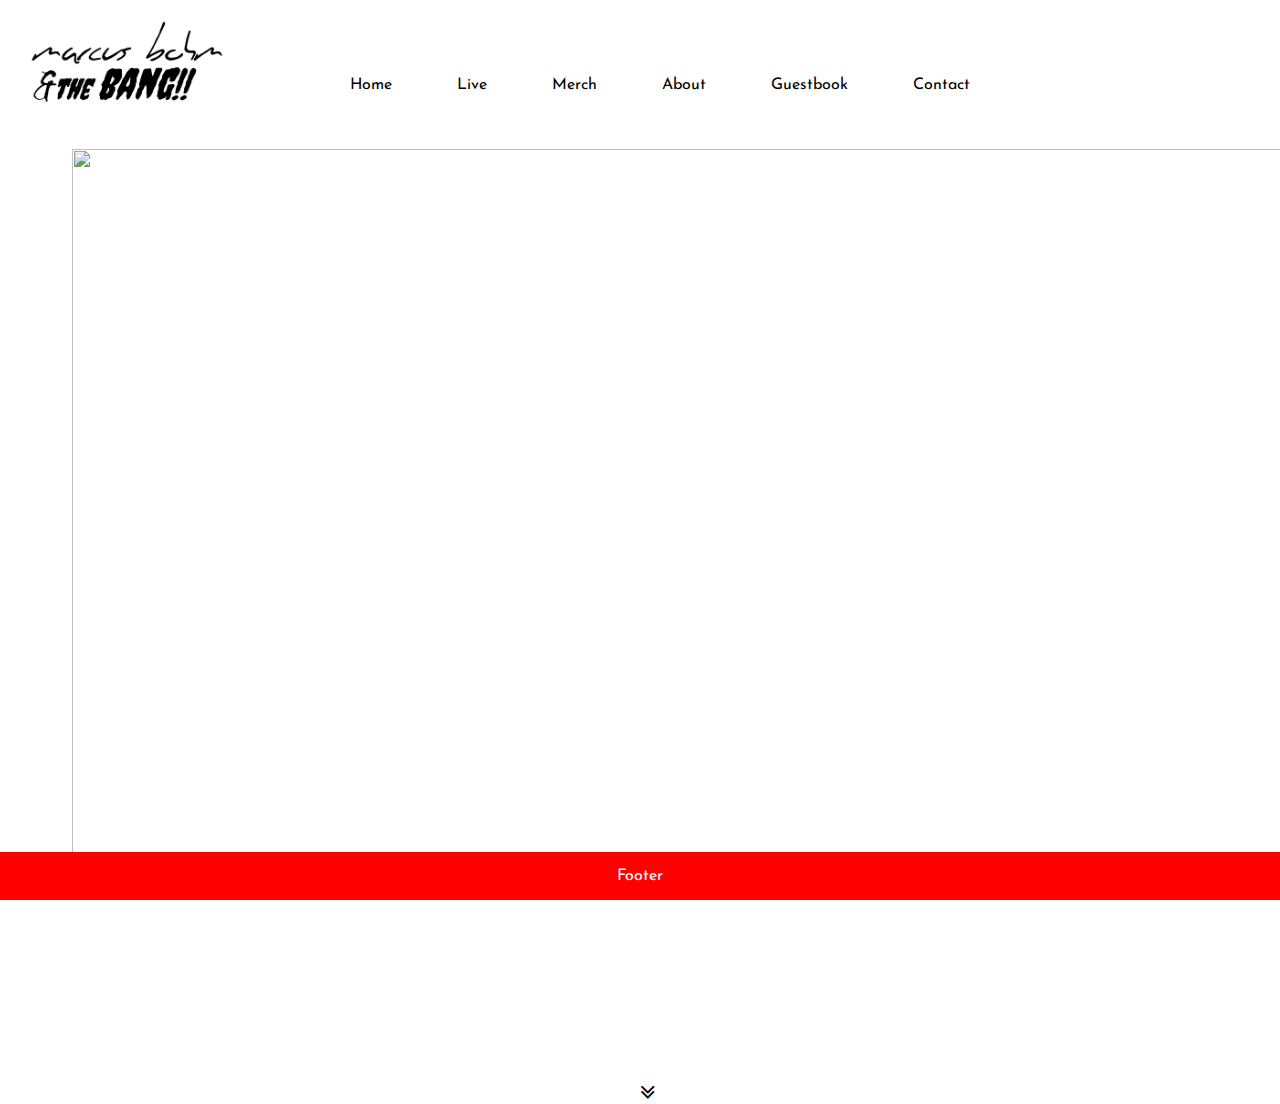
==== index.html @ 0479ee02 "footer etc" ====
<!DOCTYPE html>
<html lang="en">
  <head>
    <meta charset="utf-8">
		<meta name="viewport" content="width=device-width, initial-scale=1.0">
		<meta name="description" content="Marcus Bohm & the Bang official homepage.">
		<meta name="keywords" content="artist, music, swedish">
		<script type="text/javascript" src="https://code.jquery.com/jquery-1.7.1.min.js"></script>
		<script src="script.js" type="text/javascript"></script>
    <title>MB	&amp; the Bang</title>
		<link rel="stylesheet" href="https://cdnjs.cloudflare.com/ajax/libs/font-awesome/4.7.0/css/font-awesome.min.css">	
		<link rel="icon" type="image/png" href="favicon-32x32.png" sizes="32x32" />
		<link rel="stylesheet" type="text/css" href="style.css">
		<link rel="icon" type="image/png" href="favicon-16x16.png" sizes="16x16" />	
  </head>
	
  <body>
		<div id="wrapper">
			<header>
				<!--<div class="container">-->
				<a href="index.html"><img src="Pics/banglogo4.jpg" style="width: 200px; height: 100px;"/></a>
					<!--</div>-->
			</header>

			
			<ul id="nav">
				<li><a href="index.html" class="home">Home</a></li>
				<li><a href="live.html" class="live">Live</a></li>
				<li><a href="merch.html" class="merch">Merch</a></li>
				<li><a href="about.html" class="about">About</a></li>
				<li><a href="guestbook.html" class="guestbook">Guestbook</a></li>
				<li><a href="contact.html" class="contact">Contact</a></li>
			</ul>
			
			
				<div class="mySlides">
					<img class="slidePics" src="Pics/soffa.jpg"/>
					<img class="slidePics" src="Pics/Marcus194.jpg"/>
					<img class="slidePics" src="Pics/Marcus123.jpg"/>
					<img class="slidePics" src="Pics/Marcus171.jpg"/>
				</div>
			
			<!--<h1 class="centered">Välkommen till Marcus Bohm &amp; the Bang!!</h1>-->
		</div>
		
		<i class="fa fa-angle-double-down" id="arrowDown"></i>
		
		<!--<div class="album56">
		</div>
		<div class="comingsoon">
		</div>

		<footer>COPYRIGHT © <br>MARCUS BOHM &amp; THE BANG 2018</footer>-->

		<div class="footer">
  			<p>Footer</p>
		</div>
		
		
		
  </body>
</html>
---- style.css ----
@import url('https://fonts.googleapis.com/css?family=Josefin+Sans');
@import url('https://fonts.googleapis.com/css?family=Creepster');


body {
	overflow: auto;
	font-family: "Josefin Sans";	
	
}

#aboutText {
	text-align: left;
	justify-content: center;
	width: 42%;
	display: inline-block;
	margin-top: 50px;
}

#aboutPic {
	display: block;
	margin-left: 10%;
	margin-right: 30px;
	float: left;
	margin-top: 10px;
	
}

#entryInput {
	height: 105px;
	width: 200px;
}


.albums {
  width: 15vw;
  height: 15vw;
	border: 2px solid red;
	margin-top: 50%;
	margin-left: 33%;
}

.comingsoon {
  width: 15vw;
  height: 15vw;
	border: 2px solid grey;
	margin-top: 50%;
	margin-right: 33%;
}

p {
	
}

#wrapper {
	margin: 0 auto;
	max-width: 100%;
	width: 98%;
	
}

header {
	min-height: 50px;
	padding: 5px;
	font-family: "Josefin Sans";
}

#nav {
	text-align: center;
	margin-top: -45px;
}
#nav li {
	display: inline;
}

#nav a {
	text-decoration: none; 
	padding:0 30px;
	color: black;
}

/*a:hover, .active {
	color: plum;
}*/

#nav a:active, #nav a:focus, #nav a:hover {
	color: #bd615e; 
}

#nav a.highlite {
	color: #bd615e;
}

.mySlides {
  top: 5;
  z-index: -1;
	opacity: 1;
}

.slidePics {
	width: 1350px;
	height: 740px;
	position: absolute;
	border-radius: 4px;
	padding: 40px 0;
	margin-left: 4%;
}

.centered {
	position: absolute;
	top: 50%;
	left: 50%;
	transform: translate(-50%, -50%);
	font-family: "Creepster";
	font-style: italic;
	color: plum;
	font-size: 45px;
}

#arrowDown {
  position: absolute;
  top: 120%;
  left: 50%;
	font-size: 24px;
}

h1 {
	margin-top: 3%;
	text-align: center;
	font-family: "Creepster"
}

iframe {
	margin-left: 40%;
}

table {
    width: 100%;
    text-align: center;
    display: inline-table;
    border-collapse: collapse;
    
}

table, th, td {
    border: 1px solid black;
   
}

td {
    padding: 10px;
}

th {
    height: 40px;
    background-color: #BD615E;
    font-size: 18px;
}

.footer {
   position: fixed;
   left: 0;
   bottom: 0;
   width: 100%;
   background-color: red;
   color: white;
   text-align: center;
}
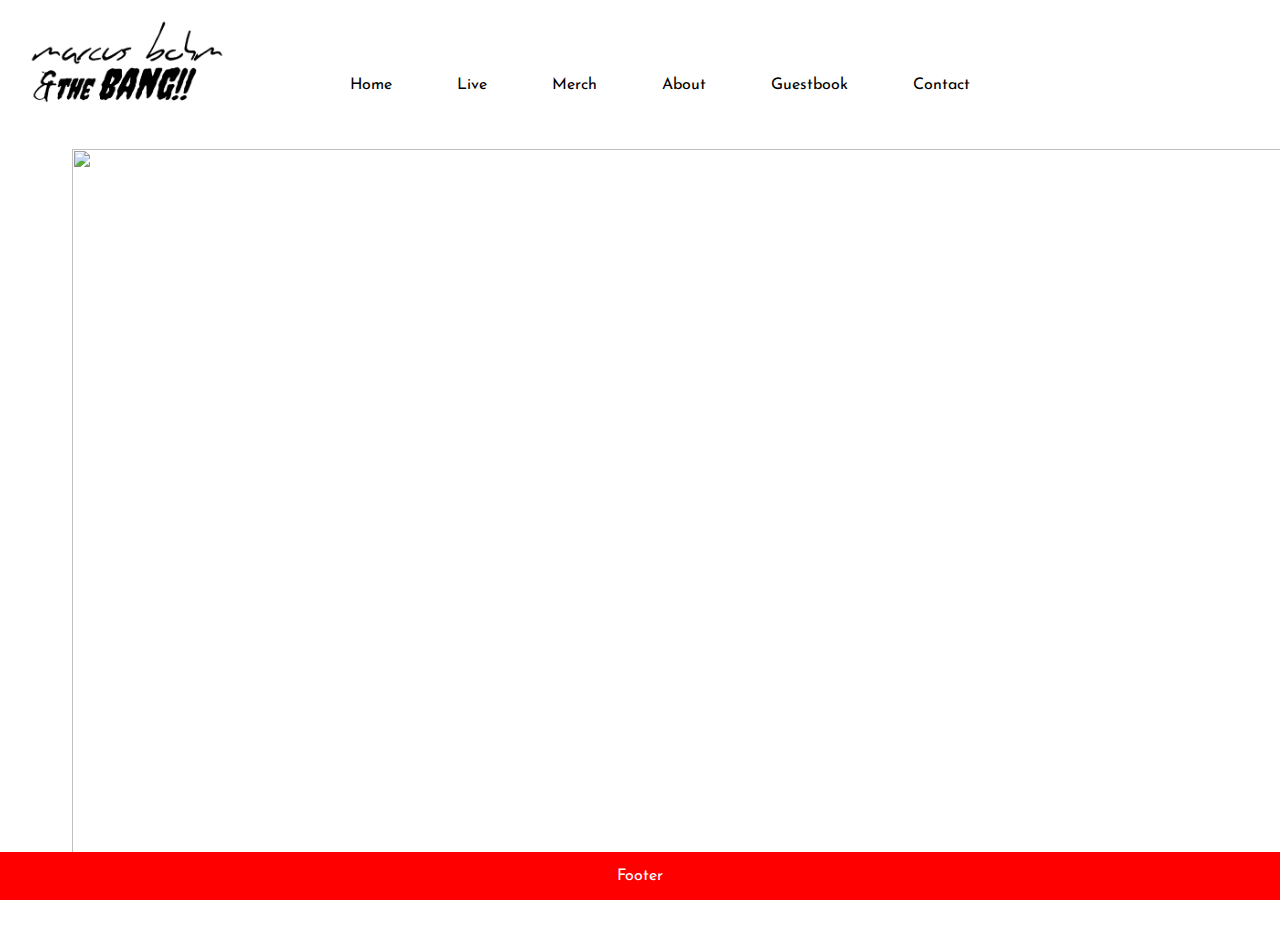
==== commit cfe7f6af: "slider" ====
--- a/index.html
+++ b/index.html
@@ -5,7 +5,7 @@
 		<meta name="viewport" content="width=device-width, initial-scale=1.0">
 		<meta name="description" content="Marcus Bohm & the Bang official homepage.">
 		<meta name="keywords" content="artist, music, swedish">
-		<script type="text/javascript" src="https://code.jquery.com/jquery-1.7.1.min.js"></script>
+		<script type="text/javascript" src="http://code.jquery.com/jquery-1.7.1.min.js"></script>
 		<script src="script.js" type="text/javascript"></script>
     <title>MB	&amp; the Bang</title>
 		<link rel="stylesheet" href="https://cdnjs.cloudflare.com/ajax/libs/font-awesome/4.7.0/css/font-awesome.min.css">	
@@ -43,9 +43,9 @@
 			<!--<h1 class="centered">Välkommen till Marcus Bohm &amp; the Bang!!</h1>-->
 		</div>
 		
-		<i class="fa fa-angle-double-down" id="arrowDown"></i>
+		<!--<i class="fa fa-angle-double-down" id="arrowDown"></i>
 		
-		<!--<div class="album56">
+		<div class="album56">
 		</div>
 		<div class="comingsoon">
 		</div>
--- a/style.css
+++ b/style.css
@@ -118,7 +118,7 @@
 
 #arrowDown {
   position: absolute;
-  top: 120%;
+  bottom: 120%;
   left: 50%;
 	font-size: 24px;
 }
@@ -157,7 +157,7 @@
 }
 
 .footer {
-   position: fixed;
+   position: absolute;
    left: 0;
    bottom: 0;
    width: 100%;
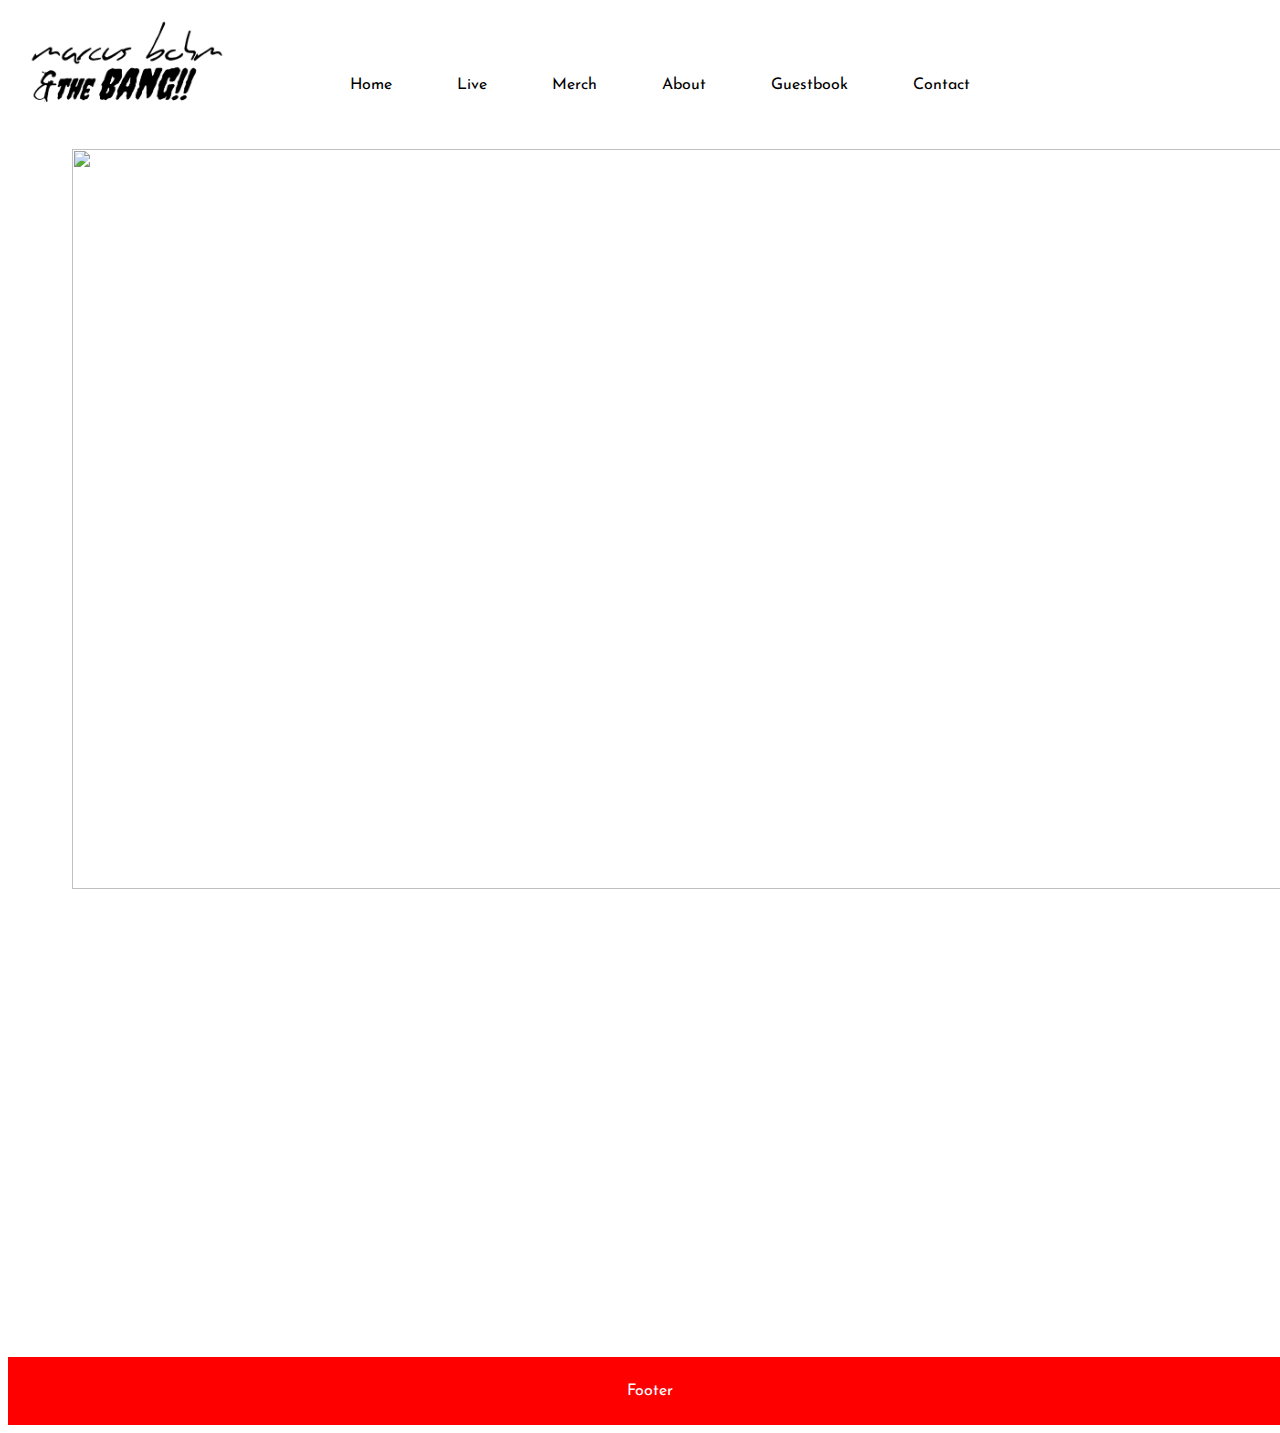
==== commit fbc2e78d: "https" ====
--- a/index.html
+++ b/index.html
@@ -5,7 +5,7 @@
 		<meta name="viewport" content="width=device-width, initial-scale=1.0">
 		<meta name="description" content="Marcus Bohm & the Bang official homepage.">
 		<meta name="keywords" content="artist, music, swedish">
-		<script type="text/javascript" src="http://code.jquery.com/jquery-1.7.1.min.js"></script>
+		<script type="text/javascript" src="https://code.jquery.com/jquery-1.7.1.min.js"></script>
 		<script src="script.js" type="text/javascript"></script>
     <title>MB	&amp; the Bang</title>
 		<link rel="stylesheet" href="https://cdnjs.cloudflare.com/ajax/libs/font-awesome/4.7.0/css/font-awesome.min.css">	
--- a/style.css
+++ b/style.css
@@ -157,11 +157,12 @@
 }
 
 .footer {
-   position: absolute;
-   left: 0;
-   bottom: 0;
-   width: 100%;
-   background-color: red;
-   color: white;
-   text-align: center;
+	margin-top: 100%;
+	left: 0;
+	bottom: 0;
+	width: 100%;
+	background-color: red;
+	color: white;
+	text-align: center;
+	padding: 10px;
 }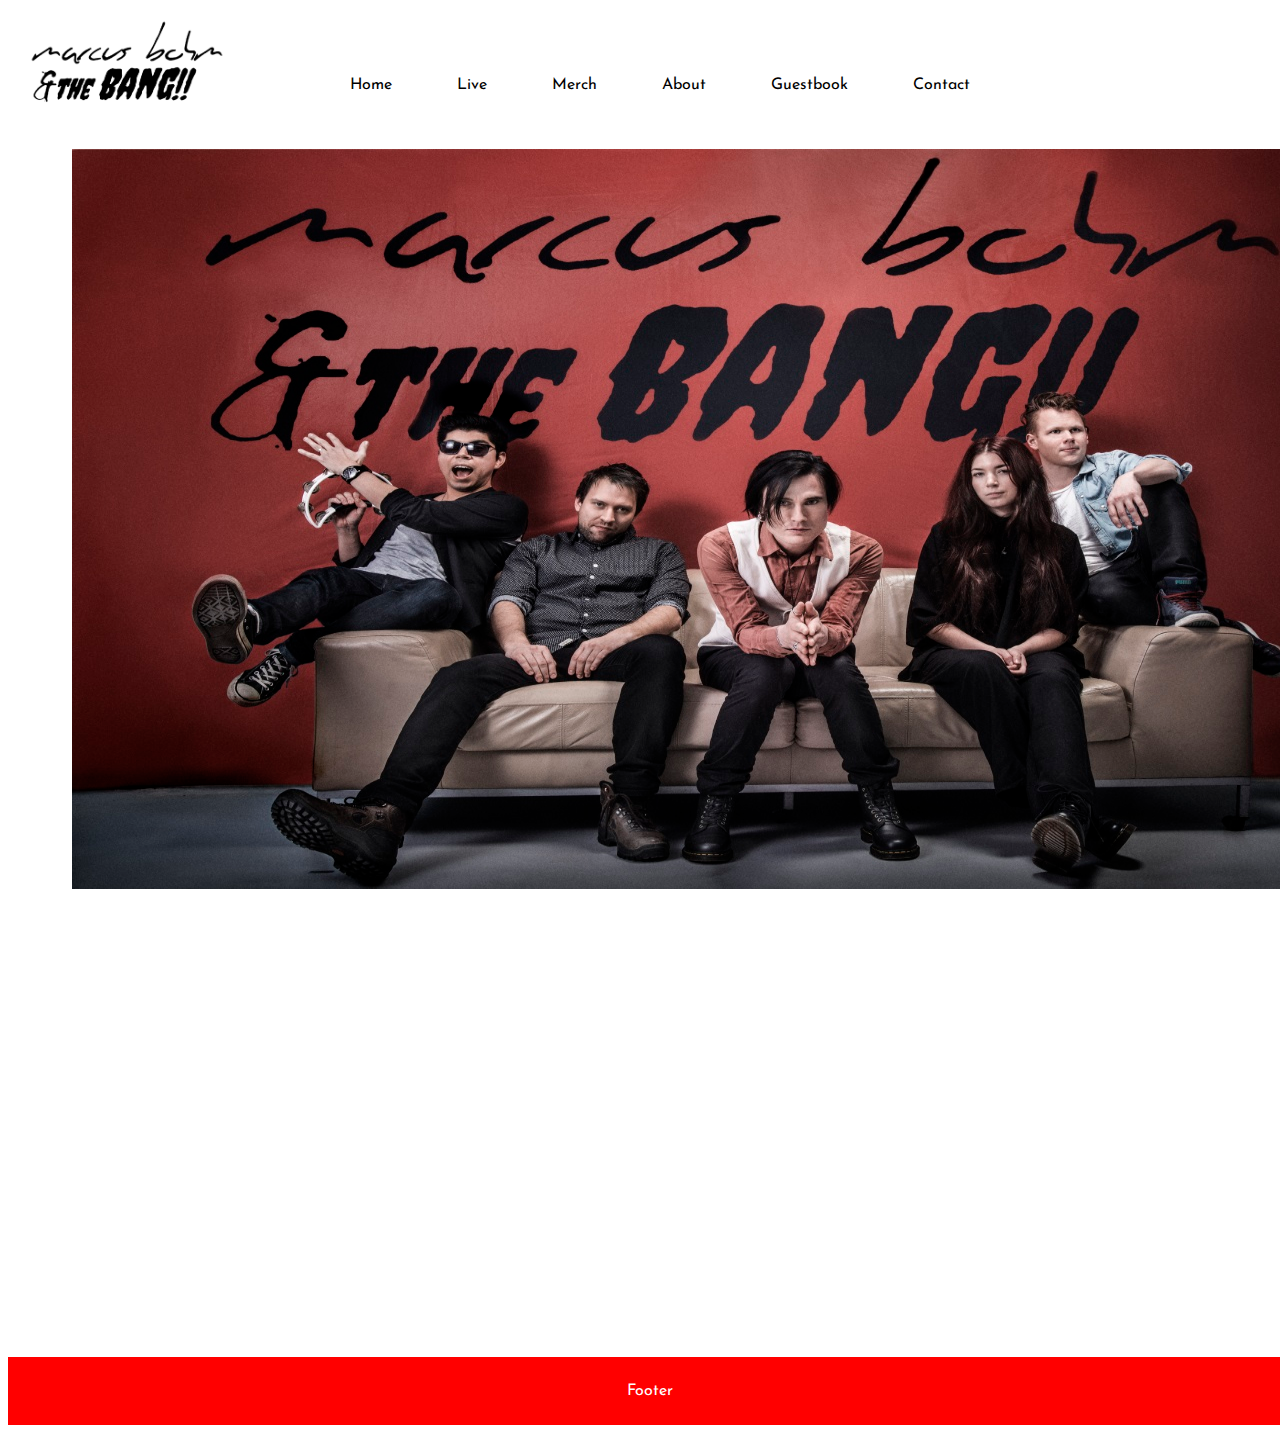
==== commit 0d94788d: "image sizes" ====
--- a/index.html
+++ b/index.html
@@ -34,10 +34,10 @@
 			
 			
 				<div class="mySlides">
-					<img class="slidePics" src="Pics/soffa.jpg"/>
-					<img class="slidePics" src="Pics/Marcus194.jpg"/>
-					<img class="slidePics" src="Pics/Marcus123.jpg"/>
-					<img class="slidePics" src="Pics/Marcus171.jpg"/>
+					<img class="slidePics" src="Pics/mindreSoffa.jpg"/>
+					<img class="slidePics" src="Pics/mindreMarcus123.jpg"/>
+					<img class="slidePics" src="Pics/mindreMarcus194.jpg"/>
+					<img class="slidePics" src="Pics/mindreMarcus123.jpg"/>
 				</div>
 			
 			<!--<h1 class="centered">Välkommen till Marcus Bohm &amp; the Bang!!</h1>-->
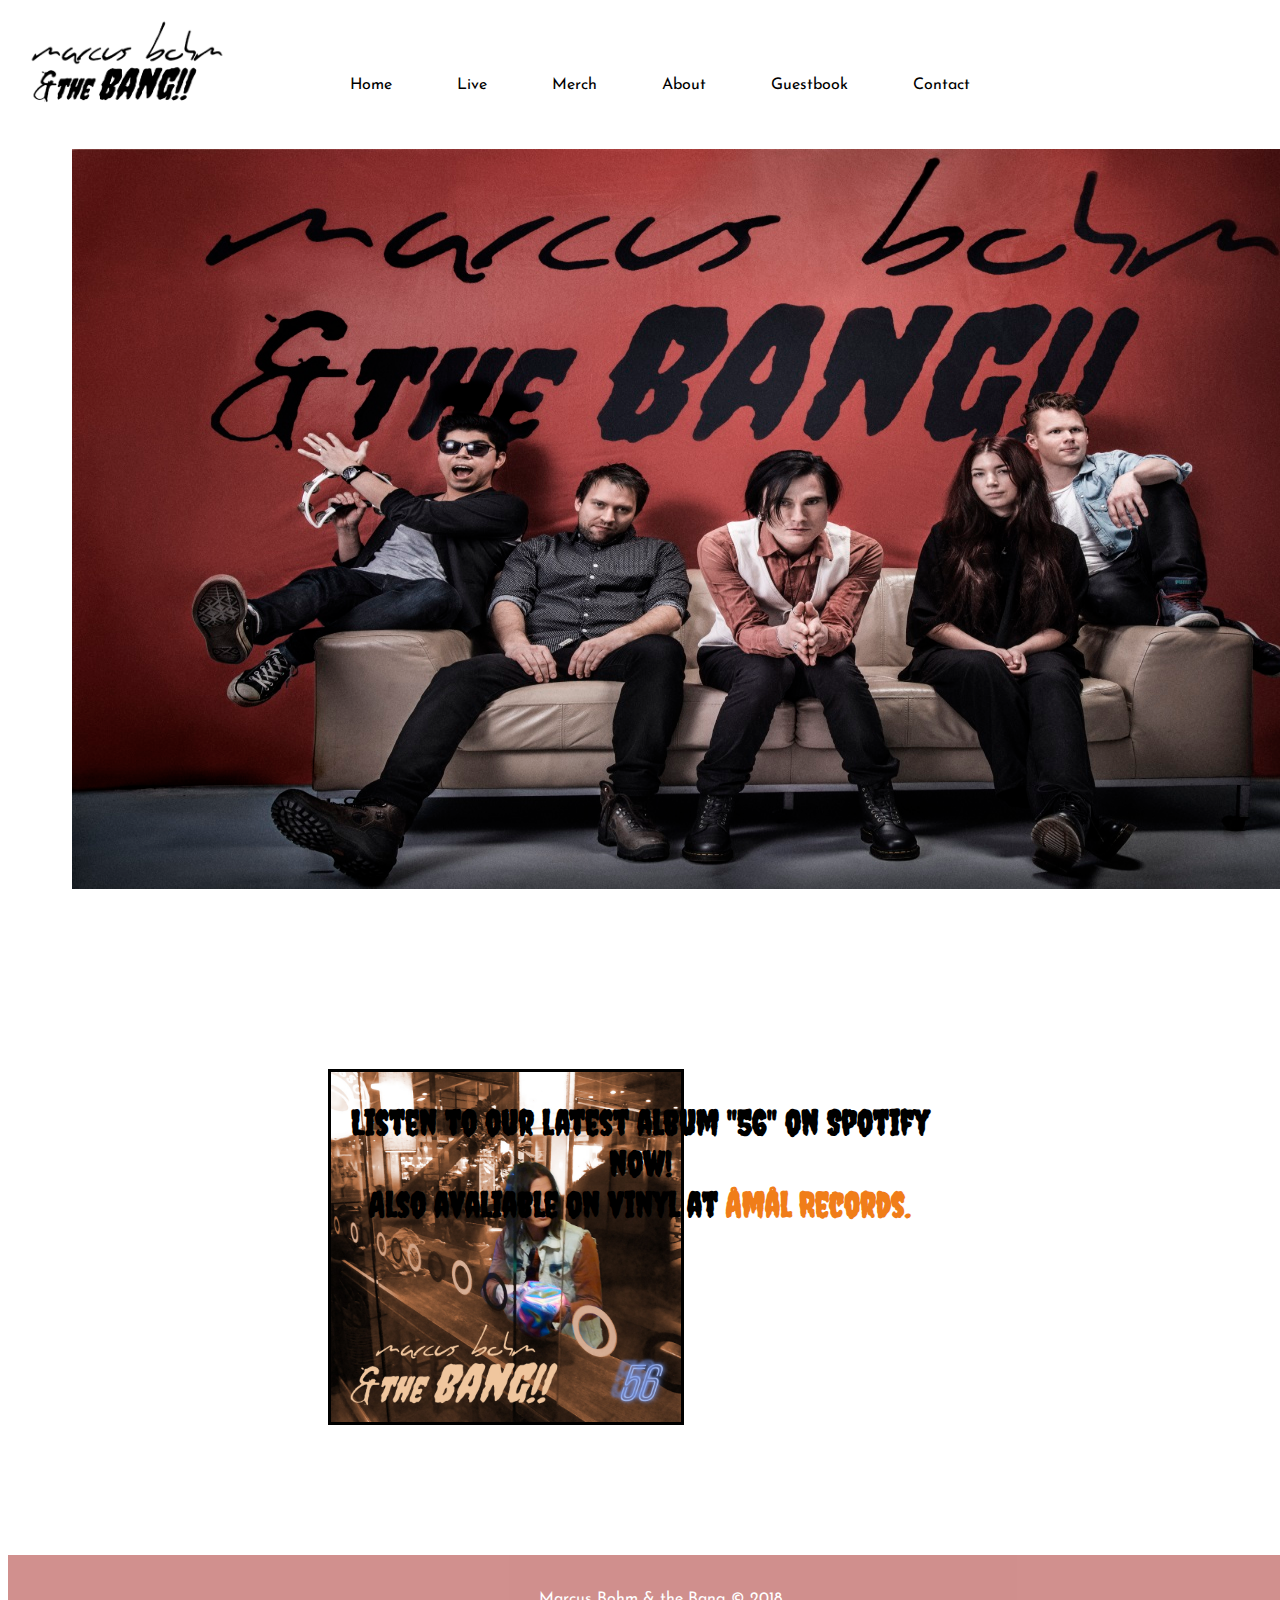
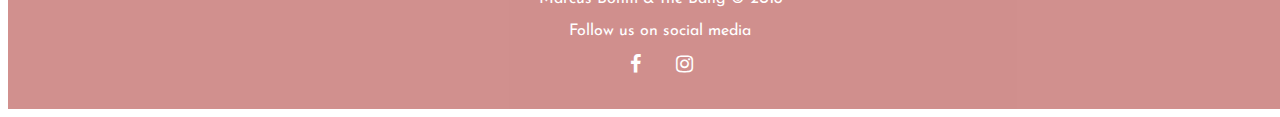
==== commit 553e5e97: "new stuff" ====
--- a/index.html
+++ b/index.html
@@ -8,7 +8,7 @@
 		<script type="text/javascript" src="https://code.jquery.com/jquery-1.7.1.min.js"></script>
 		<script src="script.js" type="text/javascript"></script>
     <title>MB	&amp; the Bang</title>
-		<link rel="stylesheet" href="https://cdnjs.cloudflare.com/ajax/libs/font-awesome/4.7.0/css/font-awesome.min.css">	
+		<link rel="stylesheet" href="https://cdnjs.cloudflare.com/ajax/libs/font-awesome/4.7.0/css/font-awesome.min.css">
 		<link rel="icon" type="image/png" href="favicon-32x32.png" sizes="32x32" />
 		<link rel="stylesheet" type="text/css" href="style.css">
 		<link rel="icon" type="image/png" href="favicon-16x16.png" sizes="16x16" />	
@@ -40,20 +40,19 @@
 					<img class="slidePics" src="Pics/mindreMarcus123.jpg"/>
 				</div>
 			
-			<!--<h1 class="centered">Välkommen till Marcus Bohm &amp; the Bang!!</h1>-->
+			<h1 class="centered">Listen to our latest album "56" on Spotify now!<br>
+				Also avaliable on vinyl at <a href="http://amalrecords.se/produkt/marcus-bohm-and-the-bang-56/" class="amal">Åmål Records.</a></h1>
 		</div>
 		
-		<!--<i class="fa fa-angle-double-down" id="arrowDown"></i>
-		
-		<div class="album56">
-		</div>
-		<div class="comingsoon">
-		</div>
-
-		<footer>COPYRIGHT © <br>MARCUS BOHM &amp; THE BANG 2018</footer>-->
+		<img src="Pics/front.jpg" style="heigt: 350px; width: 350px; margin-top: 60em; margin-left: 20em; display: inline-block; border: 3px solid black;">
+		<iframe src="https://open.spotify.com/embed/artist/5SAvjJWb6wZNB3fXhRpN2u" width="350" height="350" frameborder="0" allowtransparency="true" style="margin-top: 60em; margin-left: 10em; display: inline-block;"></iframe>
 
 		<div class="footer">
-  			<p>Footer</p>
+  			<p>Marcus Bohm &amp; the Bang &copy; 2018</p>
+				Follow us on social media<br>
+			<a href="https://sv-se.facebook.com/mbandthebang/" class="fa fa-facebook"></a>
+			<a href="#" class="fa fa-instagram"></a>
+			
 		</div>
 		
 		
--- a/style.css
+++ b/style.css
@@ -3,7 +3,8 @@
 
 
 body {
-	overflow: auto;
+	overflow-x: hidden;
+  overflow-y: scroll;
 	font-family: "Josefin Sans";	
 	
 }
@@ -31,7 +32,7 @@
 }
 
 
-.albums {
+/*.albums {
   width: 15vw;
   height: 15vw;
 	border: 2px solid red;
@@ -45,7 +46,7 @@
 	border: 2px solid grey;
 	margin-top: 50%;
 	margin-right: 33%;
-}
+}*/
 
 p {
 	
@@ -106,14 +107,22 @@
 }
 
 .centered {
+	text-decoration: none;
 	position: absolute;
-	top: 50%;
+	top: 125%;
 	left: 50%;
 	transform: translate(-50%, -50%);
 	font-family: "Creepster";
-	font-style: italic;
-	color: plum;
-	font-size: 45px;
+	font-size: 35px;
+}
+
+.amal {
+	text-decoration: none; 
+	color: #F07D19;
+}
+
+.amal:hover {
+	opacity: 0.5;
 }
 
 #arrowDown {
@@ -156,13 +165,31 @@
     font-size: 18px;
 }
 
+.fa {
+  padding: 10px;
+  font-size: 20px;
+  width: 20px;
+  text-align: center;
+  text-decoration: none;
+  margin: 5px 2px;
+}
+
+.fa:hover {
+    opacity: 0.7;
+}
+
+.fa-facebook, .fa-instagram {
+  color: white;
+}
+
 .footer {
-	margin-top: 100%;
+	margin-top: 10%;
 	left: 0;
 	bottom: 0;
 	width: 100%;
-	background-color: red;
+	background-color: #bd615e;
 	color: white;
 	text-align: center;
-	padding: 10px;
+	padding: 20px;
+	opacity: 0.7;
 }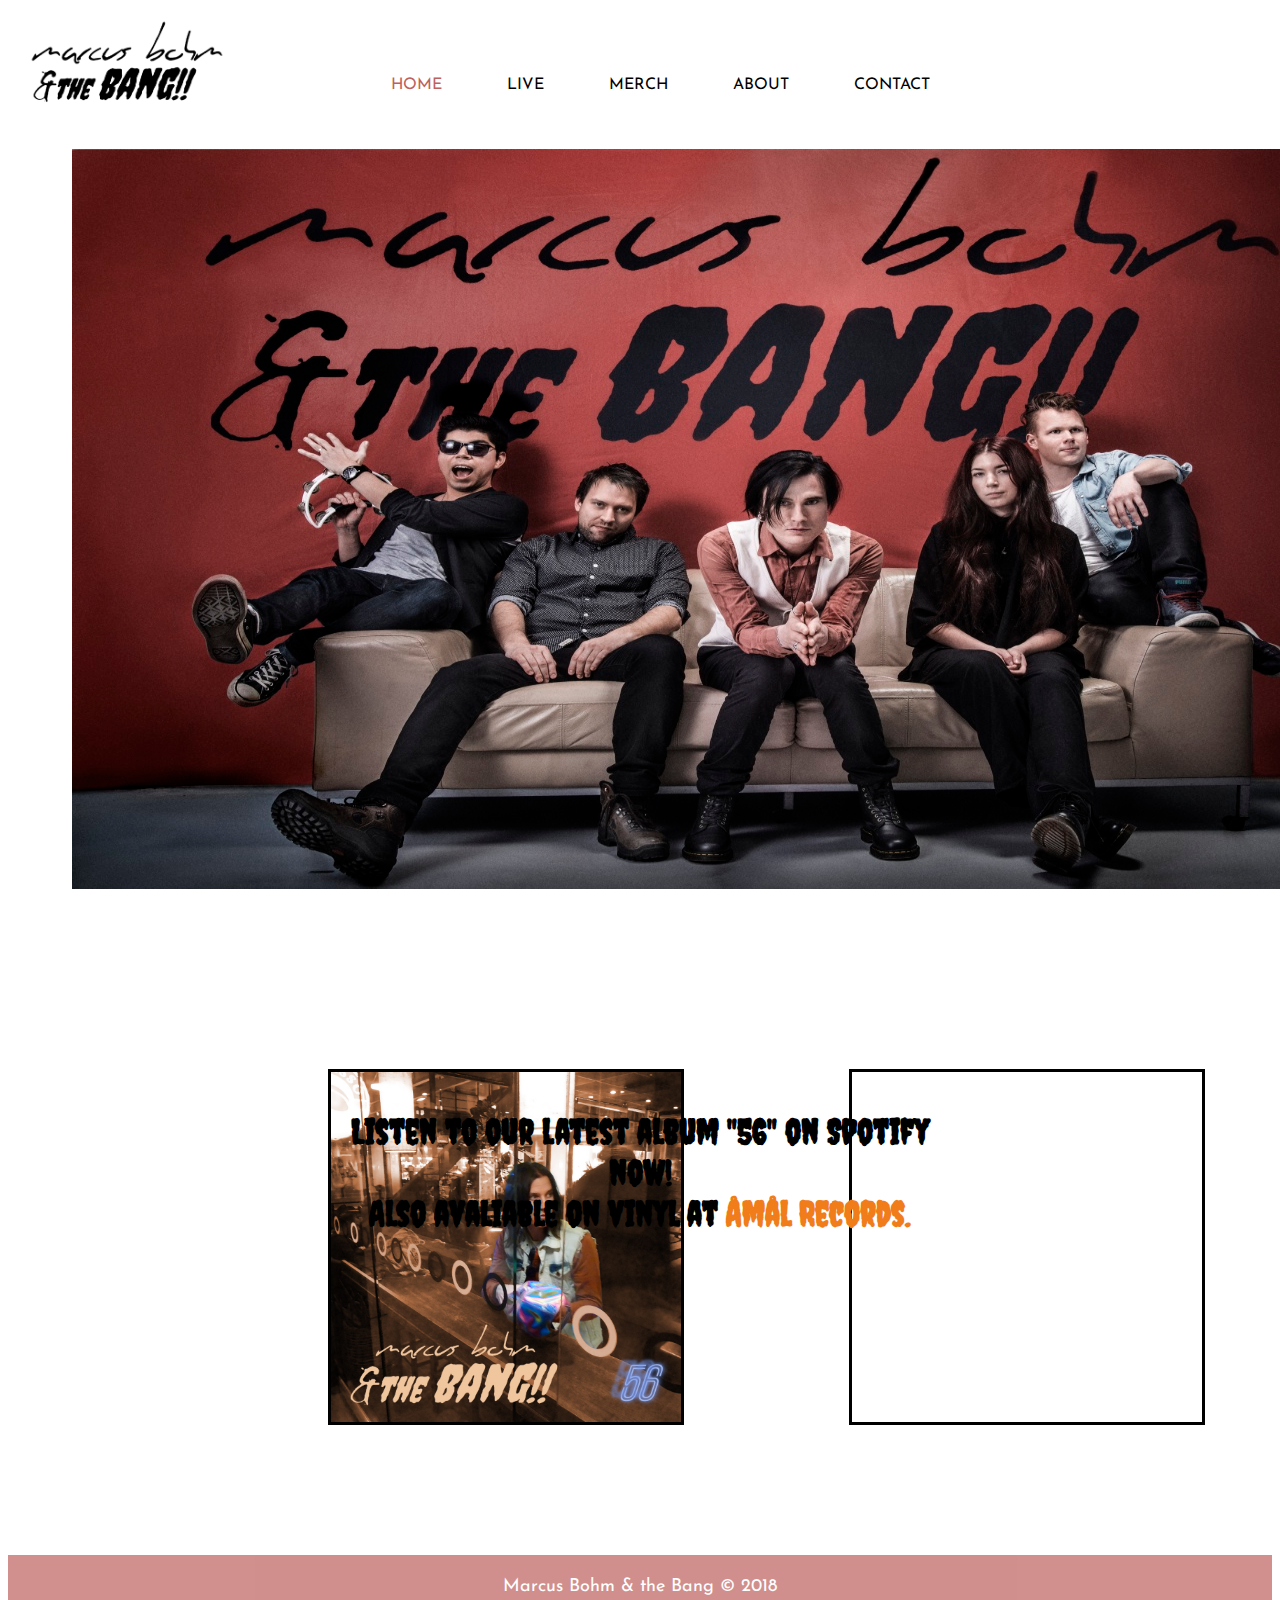
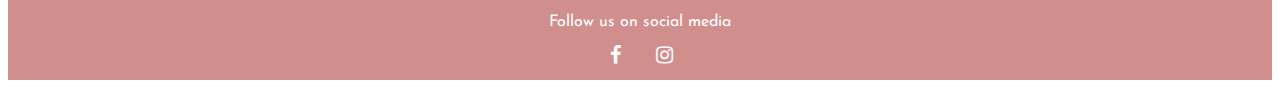
==== commit 520afcf6: "finishing up" ====
--- a/index.html
+++ b/index.html
@@ -24,11 +24,11 @@
 
 			
 			<ul id="nav">
-				<li><a href="index.html" class="home">Home</a></li>
+				<li><a href="index.html" class="home" id="current">Home</a></li>
 				<li><a href="live.html" class="live">Live</a></li>
 				<li><a href="merch.html" class="merch">Merch</a></li>
 				<li><a href="about.html" class="about">About</a></li>
-				<li><a href="guestbook.html" class="guestbook">Guestbook</a></li>
+				<!--<li><a href="guestbook.html" class="guestbook">Guestbook</a></li>-->
 				<li><a href="contact.html" class="contact">Contact</a></li>
 			</ul>
 			
@@ -41,19 +41,20 @@
 				</div>
 			
 			<h1 class="centered">Listen to our latest album "56" on Spotify now!<br>
-				Also avaliable on vinyl at <a href="http://amalrecords.se/produkt/marcus-bohm-and-the-bang-56/" class="amal">Åmål Records.</a></h1>
+				Also avaliable on vinyl at <a href="http://amalrecords.se/produkt/marcus-bohm-and-the-bang-56/" class="amal" target="_blank";>Åmål Records.</a></h1>
 		</div>
 		
 		<img src="Pics/front.jpg" style="heigt: 350px; width: 350px; margin-top: 60em; margin-left: 20em; display: inline-block; border: 3px solid black;">
-		<iframe src="https://open.spotify.com/embed/artist/5SAvjJWb6wZNB3fXhRpN2u" width="350" height="350" frameborder="0" allowtransparency="true" style="margin-top: 60em; margin-left: 10em; display: inline-block;"></iframe>
+		<iframe src="https://open.spotify.com/embed/artist/5SAvjJWb6wZNB3fXhRpN2u" width="350" height="350" frameborder="0" allowtransparency="true" style="margin-top: 60em; margin-left: 10em; display: inline-block; border: 3px solid black;"></iframe>
+		<!--<iframe src="https://open.spotify.com/follow/1/?uri=spotify:artist:5SAvjJWb6wZNB3fXhRpN2u?si=YmMOKNP1TG-vZ_Hw15CTmw&size=detail&theme=light&show-count=0" width="300" height="56" scrolling="no" frameborder="0" style="border: none; overflow: hidden;" allowtransparency="true"></iframe>-->
 
 		<div class="footer">
   			<p>Marcus Bohm &amp; the Bang &copy; 2018</p>
 				Follow us on social media<br>
-			<a href="https://sv-se.facebook.com/mbandthebang/" class="fa fa-facebook"></a>
-			<a href="#" class="fa fa-instagram"></a>
-			
+			<a href="https://sv-se.facebook.com/mbandthebang/" class="fa fa-facebook" target="_blank"></a>
+			<a href="https://www.instagram.com/mbandthebang" class="fa fa-instagram" target="_blank"></a>
 		</div>
+		
 		
 		
 		
--- a/style.css
+++ b/style.css
@@ -17,6 +17,14 @@
 	margin-top: 50px;
 }
 
+#contactText {
+	text-align: center;
+	justify-content: center;
+	width: 100%;
+	display: inline-block;
+	margin-top: 20px;
+}
+
 #aboutPic {
 	display: block;
 	margin-left: 10%;
@@ -25,6 +33,14 @@
 	margin-top: 10px;
 	
 }
+
+#contactPic {
+	display: block;
+	margin: auto;
+	background-color: #2C2D33;
+	
+}
+
 
 #entryInput {
 	height: 105px;
@@ -49,6 +65,7 @@
 }*/
 
 p {
+	font-size: 18px;
 	
 }
 
@@ -68,6 +85,7 @@
 #nav {
 	text-align: center;
 	margin-top: -45px;
+	text-transform: uppercase;
 }
 #nav li {
 	display: inline;
@@ -87,7 +105,7 @@
 	color: #bd615e; 
 }
 
-#nav a.highlite {
+#nav #current {
 	color: #bd615e;
 }
 
@@ -109,7 +127,7 @@
 .centered {
 	text-decoration: none;
 	position: absolute;
-	top: 125%;
+	top: 126%;
 	left: 50%;
 	transform: translate(-50%, -50%);
 	font-family: "Creepster";
@@ -184,12 +202,12 @@
 
 .footer {
 	margin-top: 10%;
+	padding-top: 5px;
+	bottom: 0;
 	left: 0;
-	bottom: 0;
 	width: 100%;
 	background-color: #bd615e;
 	color: white;
 	text-align: center;
-	padding: 20px;
 	opacity: 0.7;
 }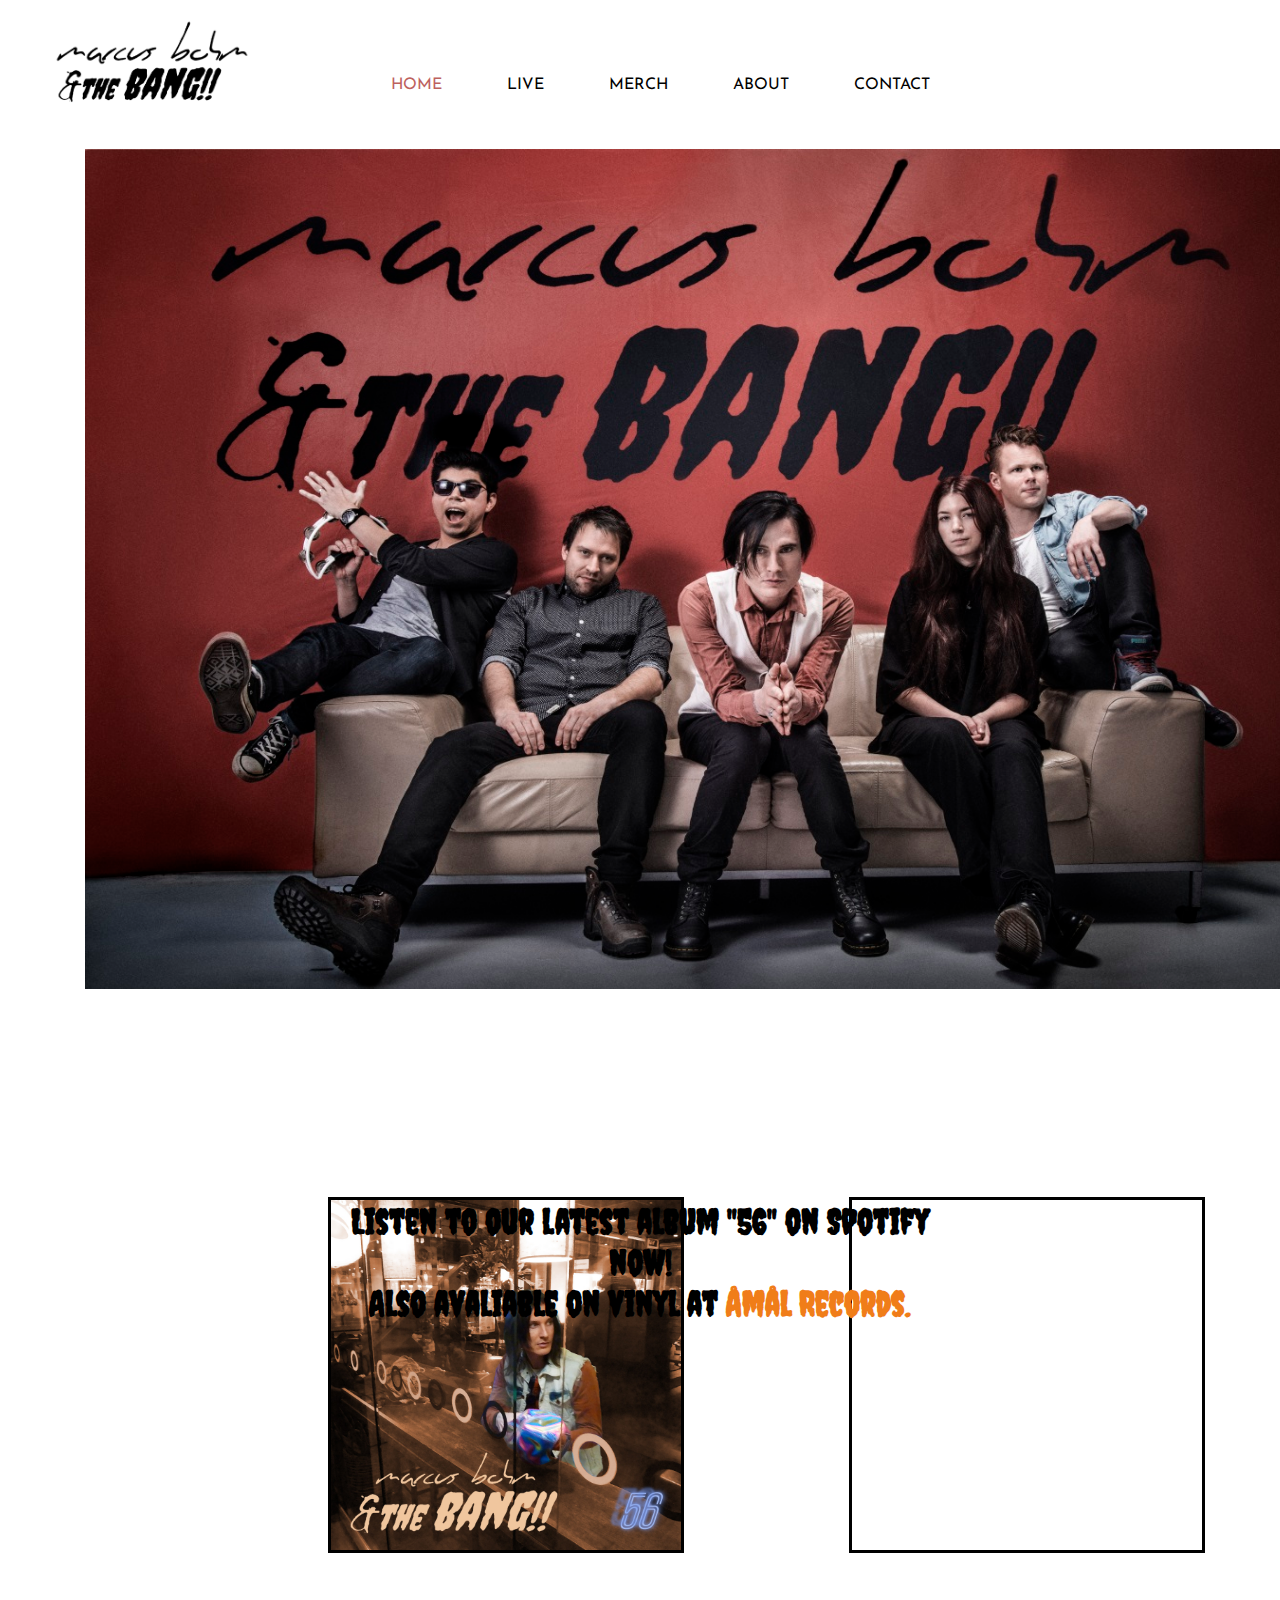
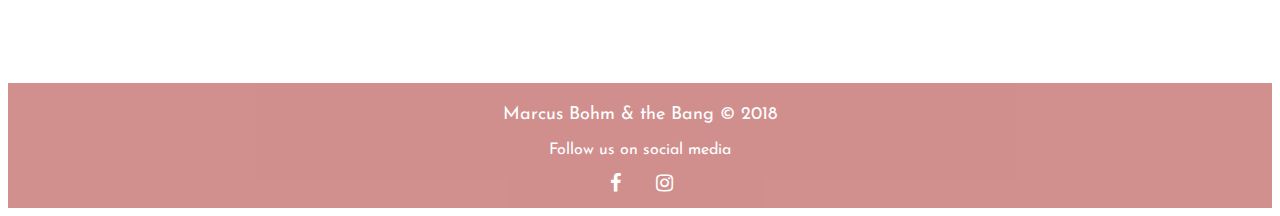
==== commit ad74d566: "adjustments" ====
--- a/index.html
+++ b/index.html
@@ -18,7 +18,7 @@
 		<div id="wrapper">
 			<header>
 				<!--<div class="container">-->
-				<a href="index.html"><img src="Pics/banglogo4.jpg" style="width: 200px; height: 100px;"/></a>
+				<a href="index.html"><img src="Pics/banglogo4.jpg" class="logo" style="width: 200px; height: 100px;"/></a>
 					<!--</div>-->
 			</header>
 
@@ -31,7 +31,7 @@
 				<!--<li><a href="guestbook.html" class="guestbook">Guestbook</a></li>-->
 				<li><a href="contact.html" class="contact">Contact</a></li>
 			</ul>
-			
+		</div>
 			
 				<div class="mySlides">
 					<img class="slidePics" src="Pics/mindreSoffa.jpg"/>
@@ -42,10 +42,10 @@
 			
 			<h1 class="centered">Listen to our latest album "56" on Spotify now!<br>
 				Also avaliable on vinyl at <a href="http://amalrecords.se/produkt/marcus-bohm-and-the-bang-56/" class="amal" target="_blank";>Åmål Records.</a></h1>
-		</div>
 		
-		<img src="Pics/front.jpg" style="heigt: 350px; width: 350px; margin-top: 60em; margin-left: 20em; display: inline-block; border: 3px solid black;">
-		<iframe src="https://open.spotify.com/embed/artist/5SAvjJWb6wZNB3fXhRpN2u" width="350" height="350" frameborder="0" allowtransparency="true" style="margin-top: 60em; margin-left: 10em; display: inline-block; border: 3px solid black;"></iframe>
+		
+		<img src="Pics/front.jpg" style="heigt: 350px; width: 350px; margin-top: 68em; margin-left: 20em; display: inline-block; border: 3px solid black;">
+		<iframe src="https://open.spotify.com/embed/artist/5SAvjJWb6wZNB3fXhRpN2u" width="350" height="350" frameborder="0" allowtransparency="true" style="margin-top: 68em; margin-left: 10em; display: inline-block; border: 3px solid black;"></iframe>
 		<!--<iframe src="https://open.spotify.com/follow/1/?uri=spotify:artist:5SAvjJWb6wZNB3fXhRpN2u?si=YmMOKNP1TG-vZ_Hw15CTmw&size=detail&theme=light&show-count=0" width="300" height="56" scrolling="no" frameborder="0" style="border: none; overflow: hidden;" allowtransparency="true"></iframe>-->
 
 		<div class="footer">
--- a/style.css
+++ b/style.css
@@ -14,7 +14,7 @@
 	justify-content: center;
 	width: 42%;
 	display: inline-block;
-	margin-top: 50px;
+	margin-top: 45px;
 }
 
 #contactText {
@@ -31,6 +31,7 @@
 	margin-right: 30px;
 	float: left;
 	margin-top: 10px;
+	max-width: 100%;
 	
 }
 
@@ -41,29 +42,6 @@
 	
 }
 
-
-#entryInput {
-	height: 105px;
-	width: 200px;
-}
-
-
-/*.albums {
-  width: 15vw;
-  height: 15vw;
-	border: 2px solid red;
-	margin-top: 50%;
-	margin-left: 33%;
-}
-
-.comingsoon {
-  width: 15vw;
-  height: 15vw;
-	border: 2px solid grey;
-	margin-top: 50%;
-	margin-right: 33%;
-}*/
-
 p {
 	font-size: 18px;
 	
@@ -72,8 +50,11 @@
 #wrapper {
 	margin: 0 auto;
 	max-width: 100%;
-	width: 98%;
 	
+}
+
+.logo {
+	margin-left: 3%;
 }
 
 header {
@@ -97,9 +78,6 @@
 	color: black;
 }
 
-/*a:hover, .active {
-	color: plum;
-}*/
 
 #nav a:active, #nav a:focus, #nav a:hover {
 	color: #bd615e; 
@@ -117,17 +95,18 @@
 
 .slidePics {
 	width: 1350px;
-	height: 740px;
+	height: 840px;
 	position: absolute;
 	border-radius: 4px;
 	padding: 40px 0;
-	margin-left: 4%;
+	margin-left: 6%;
+	max-width: 100%;
 }
 
 .centered {
 	text-decoration: none;
 	position: absolute;
-	top: 126%;
+	top: 136%;
 	left: 50%;
 	transform: translate(-50%, -50%);
 	font-family: "Creepster";
@@ -137,17 +116,11 @@
 .amal {
 	text-decoration: none; 
 	color: #F07D19;
+	max-width: 100%;
 }
 
 .amal:hover {
 	opacity: 0.5;
-}
-
-#arrowDown {
-  position: absolute;
-  bottom: 120%;
-  left: 50%;
-	font-size: 24px;
 }
 
 h1 {
@@ -158,6 +131,7 @@
 
 iframe {
 	margin-left: 40%;
+	
 }
 
 table {
@@ -210,4 +184,8 @@
 	color: white;
 	text-align: center;
 	opacity: 0.7;
+}
+
+.mailto:hover {
+	opacity: 0.5;
 }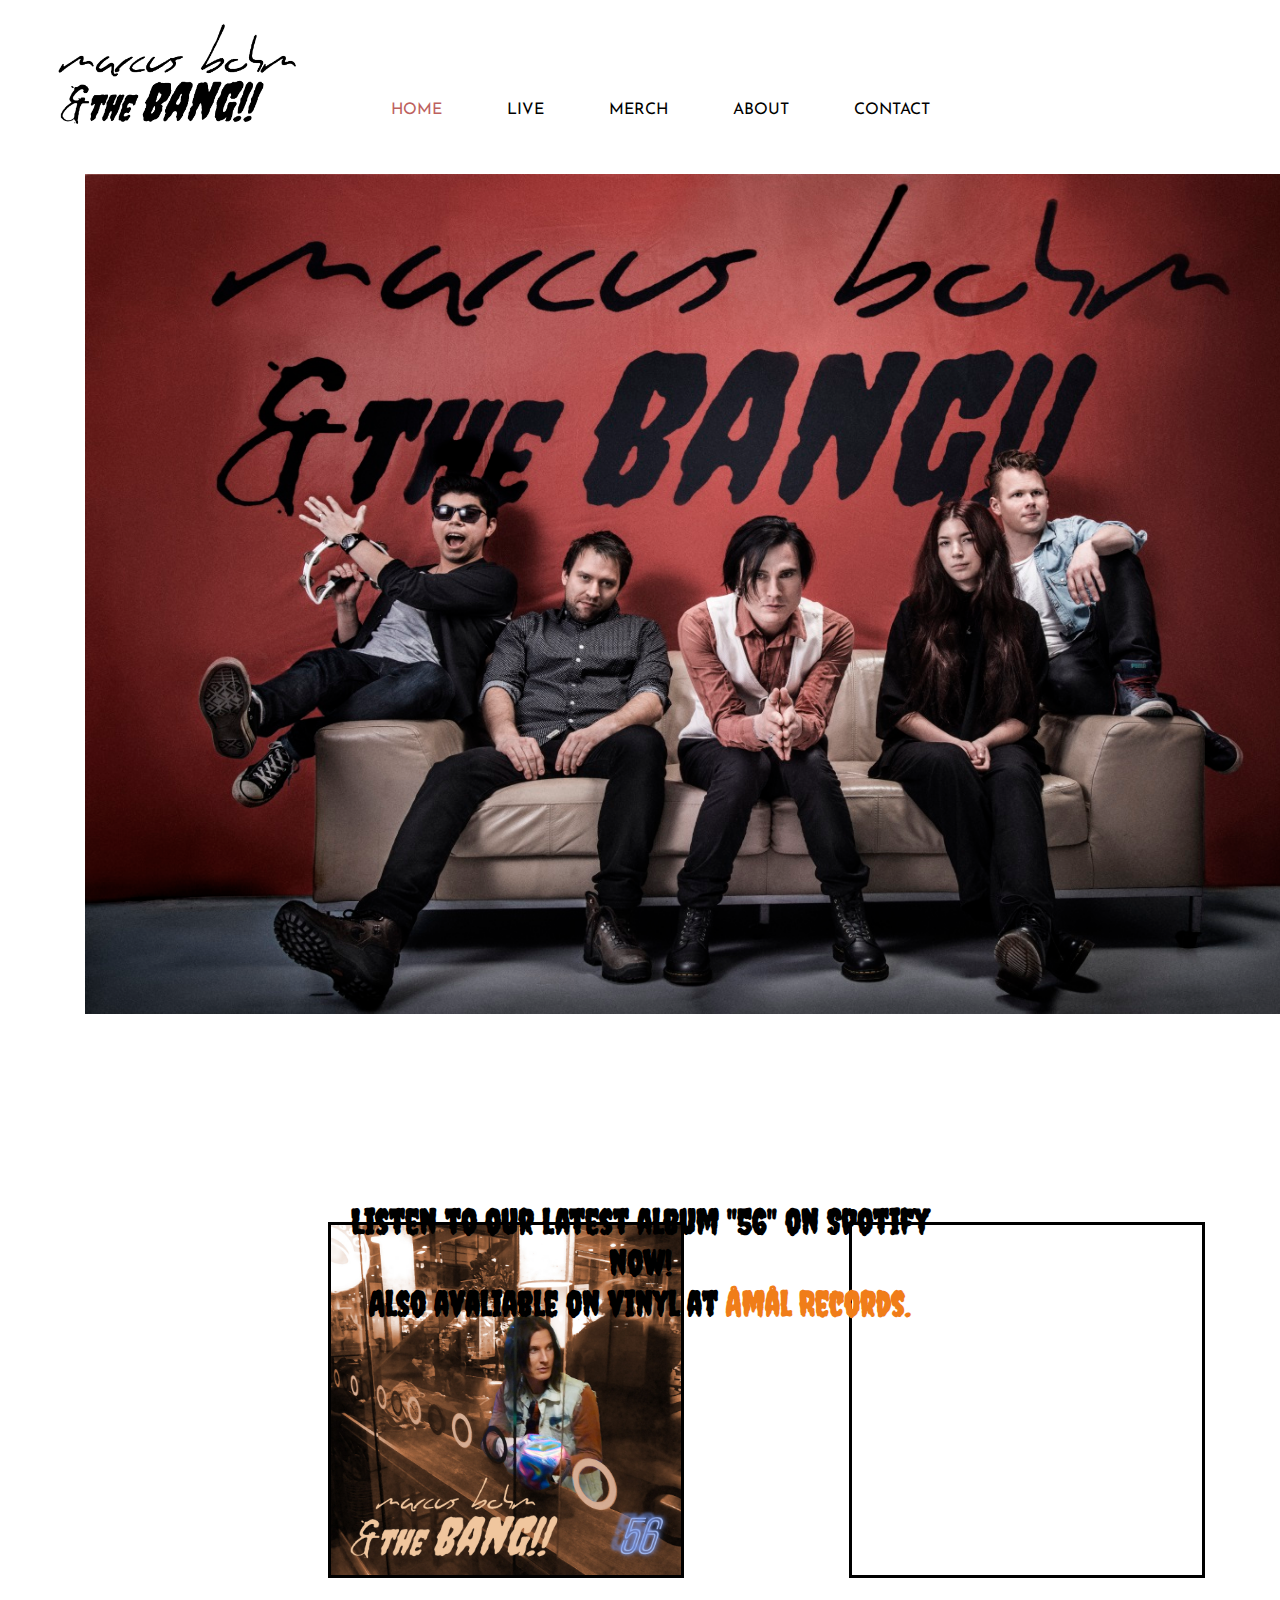
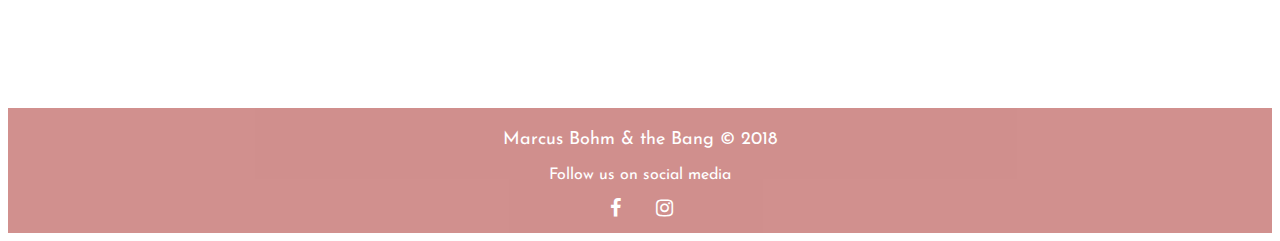
==== commit 9d1f3386: "logo size" ====
--- a/index.html
+++ b/index.html
@@ -18,7 +18,7 @@
 		<div id="wrapper">
 			<header>
 				<!--<div class="container">-->
-				<a href="index.html"><img src="Pics/banglogo4.jpg" class="logo" style="width: 200px; height: 100px;"/></a>
+				<a href="index.html"><img src="Pics/banglogo4.jpg" class="logo" style="width: 250px; height: 125px;"/></a>
 					<!--</div>-->
 			</header>
 
